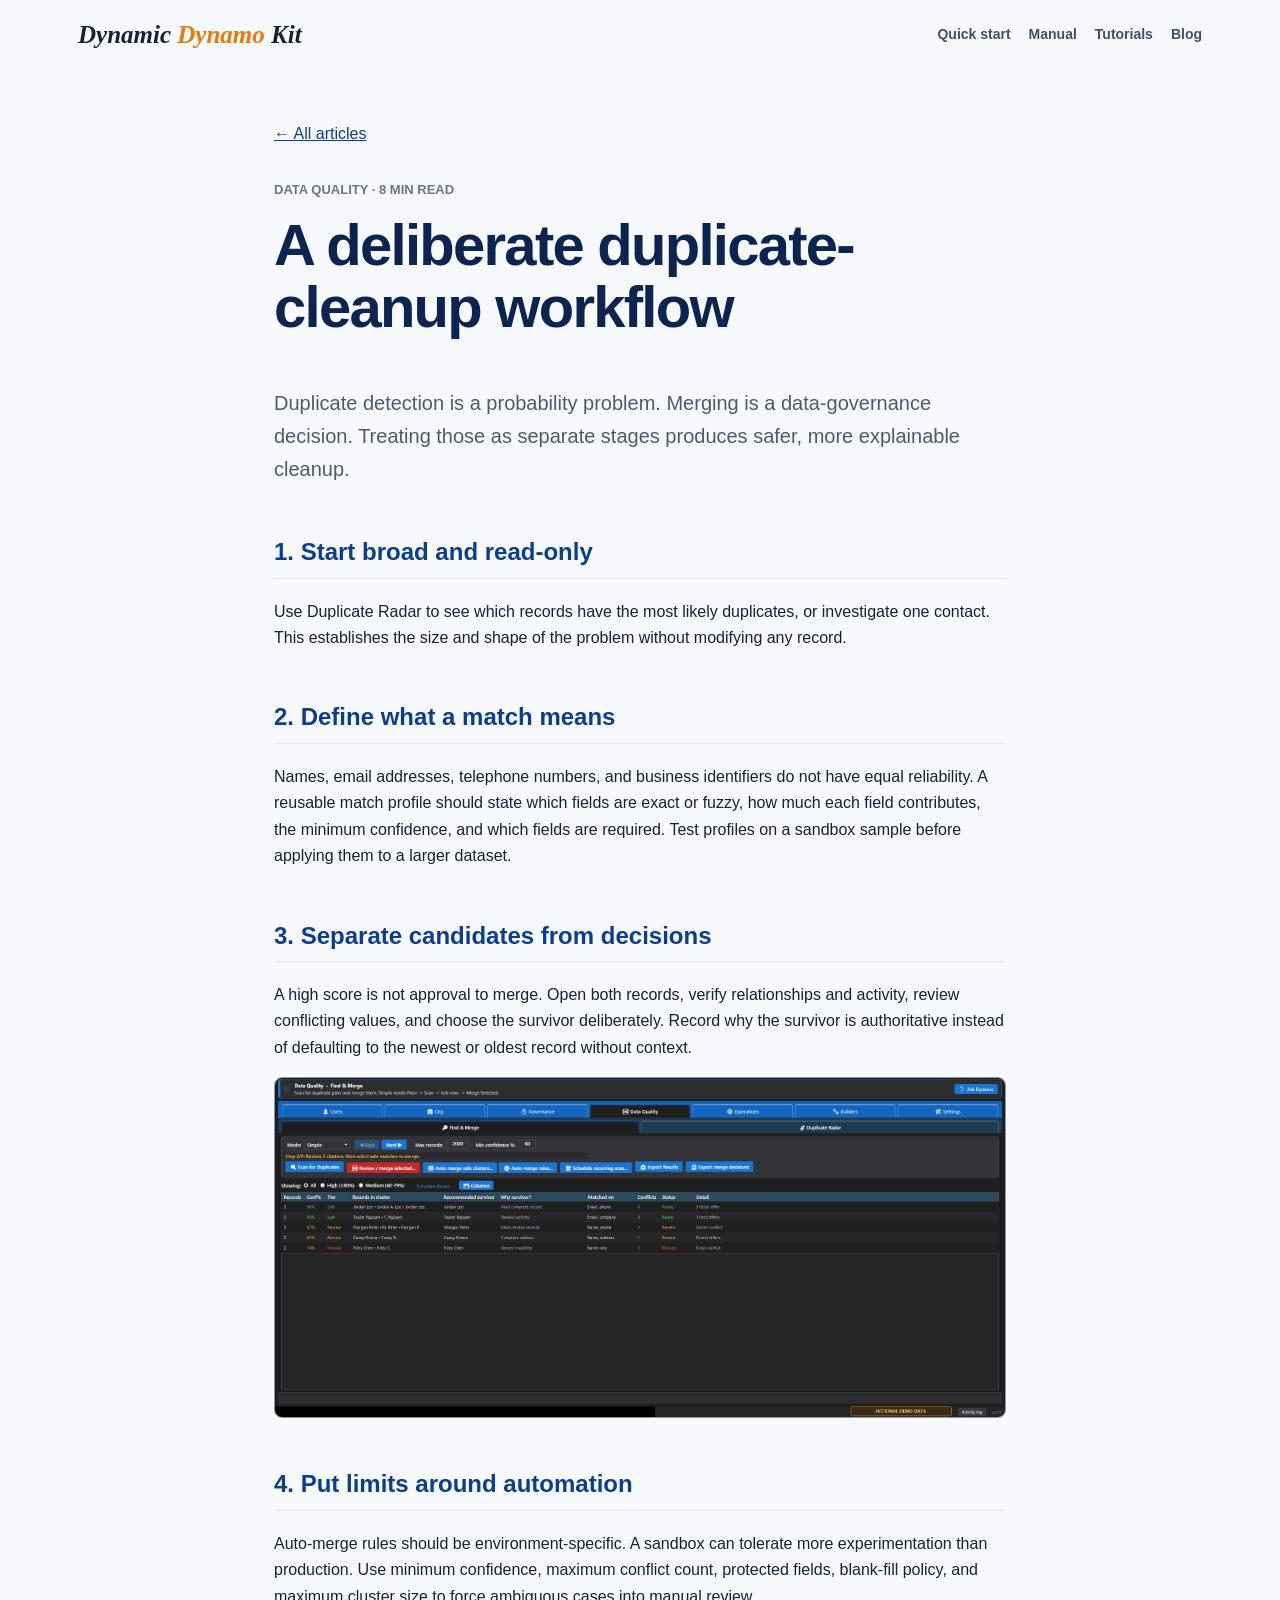
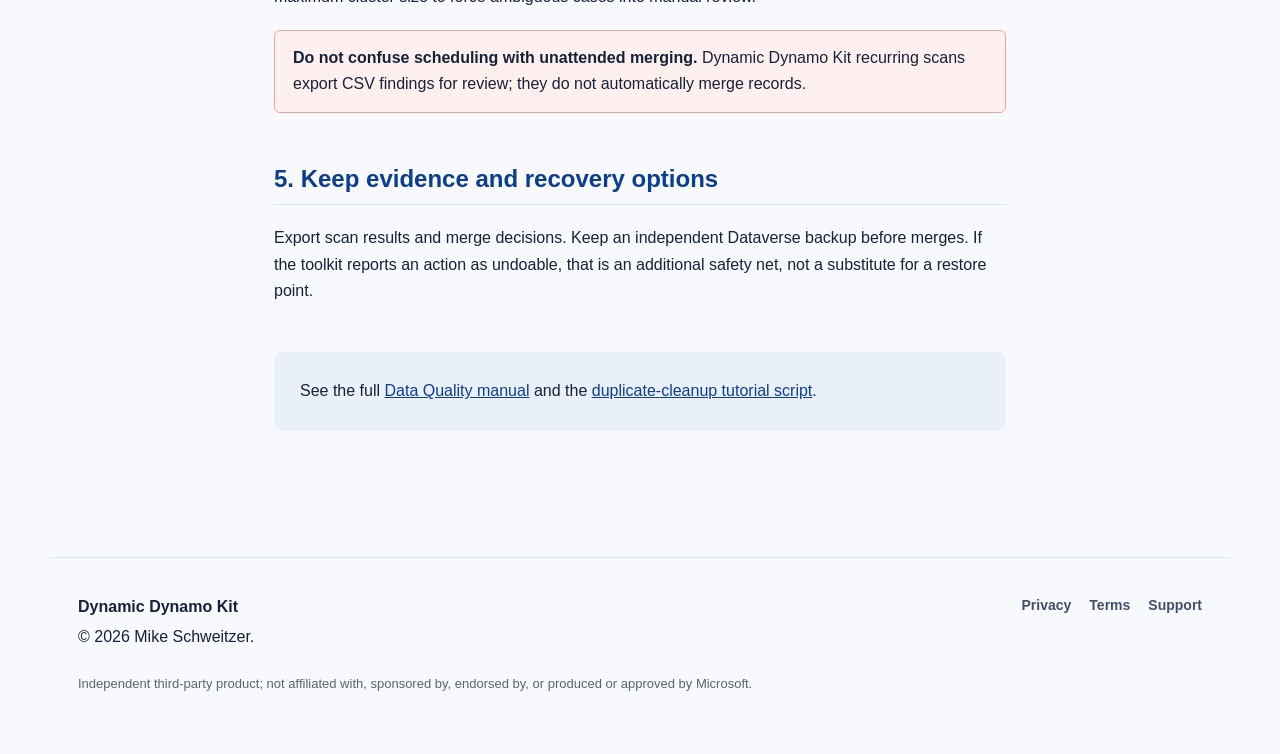
==== blog-duplicate-cleanup.html @ 62514b9b "Launch documentation and tutorial center Co-authored-by: Copilot App <223556219+Copilot@users.norepl" ====
<!DOCTYPE html>
<html lang="en"><head><meta charset="UTF-8"><meta name="viewport" content="width=device-width, initial-scale=1.0">
<meta name="description" content="A deliberate workflow for detecting, reviewing, and merging duplicate Dataverse records.">
<title>A Deliberate Duplicate-Cleanup Workflow - Dynamic Dynamo Kit</title><link rel="stylesheet" href="style.css"></head>
<body class="docs-page"><a class="skip-link" href="#main-content">Skip to main content</a><header class="site-header"><a class="brand" href="index.html">Dynamic <span class="accent">Dynamo</span> Kit</a>
<nav aria-label="Main navigation"><a href="quick-start.html">Quick start</a><a href="user-manual.html">Manual</a><a href="tutorials.html">Tutorials</a><a href="blog.html">Blog</a></nav></header>
<main id="main-content"><article class="article">
  <nav class="article-nav"><a href="blog.html">&larr; All articles</a></nav>
  <p class="article-meta">DATA QUALITY &middot; 8 MIN READ</p>
  <h1>A deliberate duplicate-cleanup workflow</h1>
  <p class="lead">Duplicate detection is a probability problem. Merging is a data-governance
    decision. Treating those as separate stages produces safer, more explainable cleanup.</p>
  <h2>1. Start broad and read-only</h2>
  <p>Use Duplicate Radar to see which records have the most likely duplicates, or investigate one
    contact. This establishes the size and shape of the problem without modifying any record.</p>
  <h2>2. Define what a match means</h2>
  <p>Names, email addresses, telephone numbers, and business identifiers do not have equal
    reliability. A reusable match profile should state which fields are exact or fuzzy, how much
    each field contributes, the minimum confidence, and which fields are required. Test profiles
    on a sandbox sample before applying them to a larger dataset.</p>
  <h2>3. Separate candidates from decisions</h2>
  <p>A high score is not approval to merge. Open both records, verify relationships and activity,
    review conflicting values, and choose the survivor deliberately. Record why the survivor is
    authoritative instead of defaulting to the newest or oldest record without context.</p>
  <img class="doc-image" src="assets/screenshots/03-find-merge.png" alt="Find and Merge candidate review screen">
  <h2>4. Put limits around automation</h2>
  <p>Auto-merge rules should be environment-specific. A sandbox can tolerate more experimentation
    than production. Use minimum confidence, maximum conflict count, protected fields, blank-fill
    policy, and maximum cluster size to force ambiguous cases into manual review.</p>
  <div class="warning"><strong>Do not confuse scheduling with unattended merging.</strong> Dynamic
    Dynamo Kit recurring scans export CSV findings for review; they do not automatically merge records.</div>
  <h2>5. Keep evidence and recovery options</h2>
  <p>Export scan results and merge decisions. Keep an independent Dataverse backup before merges.
    If the toolkit reports an action as undoable, that is an additional safety net, not a substitute
    for a restore point.</p>
  <div class="article-cta">See the full <a href="user-manual.html#data-quality">Data Quality manual</a>
    and the <a href="tutorials.html#duplicates">duplicate-cleanup tutorial script</a>.</div>
</article></main><footer class="site-footer">
  <div><strong>Dynamic Dynamo Kit</strong><p>&copy; 2026 Mike Schweitzer.</p></div>
  <nav aria-label="Legal and support"><a href="privacy-policy.html">Privacy</a><a href="terms-of-use.html">Terms</a><a href="support.html">Support</a></nav>
  <p class="disclaimer">Independent third-party product; not affiliated with, sponsored by, endorsed by, or produced or approved by Microsoft.</p>
</footer></body></html>
---- style.css ----
:root {
  color-scheme: light;
  --ink: #152238;
  --muted: #526176;
  --navy: #0b2450;
  --blue: #0b3d91;
  --orange: #b34d00;
  --orange-bright: #e8790a;
  --paper: #ffffff;
  --canvas: #f7f9fc;
  --line: #dfe5ee;
}
* { box-sizing: border-box; }
html { scroll-behavior: smooth; }
body {
  max-width: 900px;
  margin: 0 auto;
  padding: 32px 24px 80px;
  color: var(--ink);
  background: #fafbfc;
  font: 16px/1.65 -apple-system, BlinkMacSystemFont, "Segoe UI", Roboto, Helvetica, Arial, sans-serif;
}
header:not(.site-header) {
  border-bottom: 3px solid var(--blue);
  padding-bottom: 16px;
  margin-bottom: 28px;
}
header h1 { margin: 0; font: italic 700 28px/1.2 "Palatino Linotype", Georgia, serif; }
header h1 .accent, .brand .accent { color: var(--orange-bright); }
header .tag { margin-top: 4px; color: #5a6472; font-size: 13px; font-style: italic; }
a { color: var(--blue); }
a:focus-visible, button:focus-visible { outline: 3px solid #ffb45b; outline-offset: 3px; }
nav.crumbs { display: flex; flex-wrap: wrap; gap: 8px 18px; margin-bottom: 24px; font-size: 14px; }
nav.crumbs a { text-decoration: none; }
nav.crumbs a:hover { text-decoration: underline; }
h2 { margin-top: 40px; padding-bottom: 6px; border-bottom: 1px solid var(--line); color: var(--blue); }
h3 { color: var(--blue); }
h4 { margin-bottom: 4px; }
code { padding: 1px 5px; border-radius: 3px; background: #eef1f5; font-size: 90%; }
table { width: 100%; margin: 16px 0; border-collapse: collapse; }
table th, table td { padding: 9px 10px; border: 1px solid var(--line); text-align: left; vertical-align: top; font-size: 14px; }
table th { background: #f0f3f7; }
.updated { margin-bottom: 24px; color: #5a6472; font-size: 13px; }
.callout, .warning, .tip {
  margin: 20px 0;
  padding: 14px 18px;
  border: 1px solid #efd3ad;
  border-radius: 6px;
  background: #fff6e8;
}
.warning { border-color: #e3a5a5; background: #fff0f0; }
.tip { border-color: #9fcbb2; background: #edf9f2; }
footer:not(.site-footer) {
  margin-top: 60px;
  padding-top: 16px;
  border-top: 1px solid var(--line);
  color: #5a6472;
  font-size: 13px;
}
ul, ol { padding-left: 24px; }
li + li { margin-top: 6px; }

.landing { max-width: none; margin: 0; padding: 0; color: var(--ink); background: var(--canvas); }
.site-header {
  display: flex;
  justify-content: space-between;
  align-items: center;
  gap: 24px;
  max-width: 1180px;
  margin: 0 auto;
  padding: 22px 28px;
}
.brand { color: var(--ink); font: italic 700 25px/1 "Palatino Linotype", Georgia, serif; text-decoration: none; }
.site-header nav, .site-footer nav { display: flex; flex-wrap: wrap; gap: 18px; }
.site-header nav a, .site-footer nav a { color: #40506a; font-size: 14px; font-weight: 700; text-decoration: none; }
.site-header nav a:hover, .site-footer nav a:hover { color: var(--blue); }
.hero { max-width: 920px; margin: 0 auto; padding: 94px 28px 84px; text-align: center; }
.eyebrow { margin: 0 0 12px; color: var(--orange); font-size: 13px; font-weight: 800; letter-spacing: .12em; text-transform: uppercase; }
.hero h1 { max-width: 860px; margin: 0 auto; color: var(--navy); font-size: clamp(42px, 7vw, 74px); line-height: 1.02; letter-spacing: -.04em; }
.hero-copy { max-width: 740px; margin: 28px auto 0; color: #4c5b70; font-size: 20px; line-height: 1.65; }
.hero-actions { display: flex; justify-content: center; flex-wrap: wrap; gap: 12px; margin-top: 32px; }
.button { display: inline-block; padding: 12px 22px; border: 1px solid var(--blue); border-radius: 7px; font-weight: 700; text-decoration: none; }
.button.primary { color: #fff; background: var(--blue); }
.button.primary:hover { background: #082d6b; }
.button.secondary { color: var(--blue); background: #fff; }
.availability { margin: 18px 0 0; color: #5a6472; font-size: 14px; }
.section { max-width: 1180px; margin: 0 auto; padding: 76px 28px; }
.section > h2, .privacy-band h2, .support-band h2, .requirements h2, .screenshot-feature h2 {
  max-width: 740px; margin: 0 0 36px; padding: 0; border: 0; color: var(--navy);
  font-size: clamp(30px, 4vw, 44px); line-height: 1.15;
}
.card-grid, .pricing-grid { display: grid; grid-template-columns: repeat(2, minmax(0, 1fr)); gap: 18px; }
.card-grid.three { grid-template-columns: repeat(3, minmax(0, 1fr)); }
.card, .price-card, .article-card, .tutorial-card {
  padding: 28px; border: 1px solid var(--line); border-radius: 12px; background: var(--paper);
  box-shadow: 0 8px 30px rgba(27,45,78,.05);
}
.card h3, .price-card h3, .article-card h2, .tutorial-card h2 { margin: 0 0 10px; color: var(--blue); }
.card p, .price-card p { color: #556277; }
.card-kicker { color: var(--orange); font-size: 12px; font-weight: 800; letter-spacing: .08em; text-transform: uppercase; }
.text-link { font-weight: 700; text-decoration: none; }
.text-link:hover { text-decoration: underline; }
.privacy-band, .support-band, .screenshot-feature {
  display: grid; grid-template-columns: 1fr 1fr; align-items: center; gap: 50px;
  max-width: 1124px; margin: 30px auto; padding: 52px 38px; border-radius: 14px;
}
.privacy-band { color: #d9e5f8; background: var(--navy); }
.privacy-band h2 { margin: 0; color: #fff; }
.privacy-band .eyebrow { color: #ffb45b; }
.privacy-band > p { margin: 0; font-size: 17px; }
.privacy-band a { color: #ffb45b; }
.support-band { background: #fff6e8; }
.support-band h2 { margin: 0; }
.support-band > p { margin: 0; color: #544738; }
.screenshot-feature { background: #eaf0fa; }
.screenshot-feature h2 { margin-bottom: 18px; }
.screenshot-feature img, .doc-image { display: block; width: 100%; height: auto; border: 1px solid #8996aa; border-radius: 8px; }
.pricing-grid { grid-template-columns: repeat(4, minmax(0, 1fr)); }
.price-card { position: relative; }
.price-card.featured { border: 2px solid var(--orange-bright); }
.badge { position: absolute; top: -14px; left: 20px; margin: 0; padding: 4px 10px; border-radius: 999px; color: #fff !important; background: var(--orange); font-size: 11px; font-weight: 800; letter-spacing: .06em; text-transform: uppercase; }
.price { color: var(--ink) !important; font-size: 28px; font-weight: 800; }
.price span { color: #5a6472; font-size: 14px; font-weight: 500; }
.trial-note { color: #5a6472; text-align: center; }
.requirements { display: grid; grid-template-columns: 1fr 1fr; gap: 50px; align-items: center; }
.requirements h2 { margin: 0; }
.requirements ul { margin: 0; }
.site-footer {
  display: grid; grid-template-columns: 1fr auto; gap: 18px 40px; max-width: 1180px;
  margin: 36px auto 0; padding: 36px 28px 60px; border-top: 1px solid var(--line);
}
.site-footer p { margin: 4px 0 0; }
.disclaimer { grid-column: 1 / -1; max-width: 820px; color: #5a6472; font-size: 13px; }

.docs-page { max-width: none; margin: 0; padding: 0; background: var(--canvas); }
.docs-shell { display: grid; grid-template-columns: 250px minmax(0, 860px); gap: 46px; max-width: 1180px; margin: 0 auto; padding: 46px 28px 80px; }
.docs-nav { position: sticky; top: 20px; align-self: start; padding: 20px; border: 1px solid var(--line); border-radius: 10px; background: #fff; }
.docs-nav strong { display: block; margin-bottom: 10px; color: var(--navy); }
.docs-nav a { display: block; padding: 5px 0; color: #40506a; text-decoration: none; }
.docs-nav a:hover { color: var(--blue); text-decoration: underline; }
.docs-content { min-width: 0; }
.docs-content > h1, .article > h1 { margin-top: 0; color: var(--navy); font-size: clamp(38px, 6vw, 58px); line-height: 1.08; letter-spacing: -.03em; }
.lead { color: #4c5b70; font-size: 20px; }
.step-list { counter-reset: steps; padding: 0; list-style: none; }
.step-list > li { position: relative; min-height: 58px; margin: 22px 0; padding-left: 66px; }
.step-list > li::before { counter-increment: steps; content: counter(steps); position: absolute; left: 0; top: 0; display: grid; width: 44px; height: 44px; place-items: center; border-radius: 50%; color: #fff; background: var(--blue); font-weight: 800; }
.feature-table td:first-child { min-width: 145px; font-weight: 700; }
.tier { display: inline-block; padding: 2px 8px; border-radius: 999px; background: #eaf0fa; color: var(--blue); font-size: 12px; font-weight: 800; }
.tier.pro { color: #7b3500; background: #fff0dc; }
.article-list, .tutorial-grid { display: grid; grid-template-columns: repeat(2, minmax(0, 1fr)); gap: 20px; }
.article-card h2, .tutorial-card h2 { font-size: 23px; }
.article-card p, .tutorial-card p { color: var(--muted); }
.article-meta { color: #6a7586; font-size: 13px; font-weight: 700; }
.article { max-width: 780px; margin: 0 auto; padding: 52px 24px 90px; }
.article h2 { margin-top: 46px; }
.article-nav { margin-bottom: 32px; }
.article-cta { margin-top: 48px; padding: 26px; border-radius: 10px; background: #eaf0fa; }
video { width: 100%; border-radius: 10px; background: #111; }
.script { margin: 18px 0; padding: 18px; border: 1px solid var(--line); border-radius: 8px; background: #fff; }
.script summary { cursor: pointer; color: var(--blue); font-weight: 800; }
.table-scroll { max-width: 100%; overflow-x: auto; }
.table-scroll table { min-width: 680px; }
.skip-link {
  position: fixed; z-index: 100; top: 10px; left: 10px; padding: 10px 14px;
  color: #fff; background: var(--navy); border-radius: 5px; transform: translateY(-160%);
}
.skip-link:focus { transform: translateY(0); }

@media (max-width: 900px) {
  .site-header { align-items: flex-start; flex-direction: column; }
  .hero { padding-top: 70px; }
  .pricing-grid, .card-grid.three { grid-template-columns: repeat(2, minmax(0, 1fr)); }
  .privacy-band, .support-band, .requirements, .screenshot-feature { grid-template-columns: 1fr; gap: 24px; border-radius: 0; }
  .docs-shell { grid-template-columns: 1fr; }
  .docs-nav { position: static; }
}
@media (max-width: 620px) {
  body { padding-inline: 18px; }
  .landing, .docs-page { padding: 0; }
  .site-header nav { gap: 10px 14px; }
  .hero { padding: 58px 20px 60px; }
  .section { padding: 56px 20px; }
  .card-grid, .card-grid.three, .pricing-grid, .article-list, .tutorial-grid { grid-template-columns: 1fr; }
  .site-footer { grid-template-columns: 1fr; padding-inline: 20px; }
  .site-footer nav { flex-direction: column; gap: 8px; }
  .docs-shell { padding: 34px 18px 60px; }
}
@media (prefers-reduced-motion: reduce) {
  html { scroll-behavior: auto; }
}
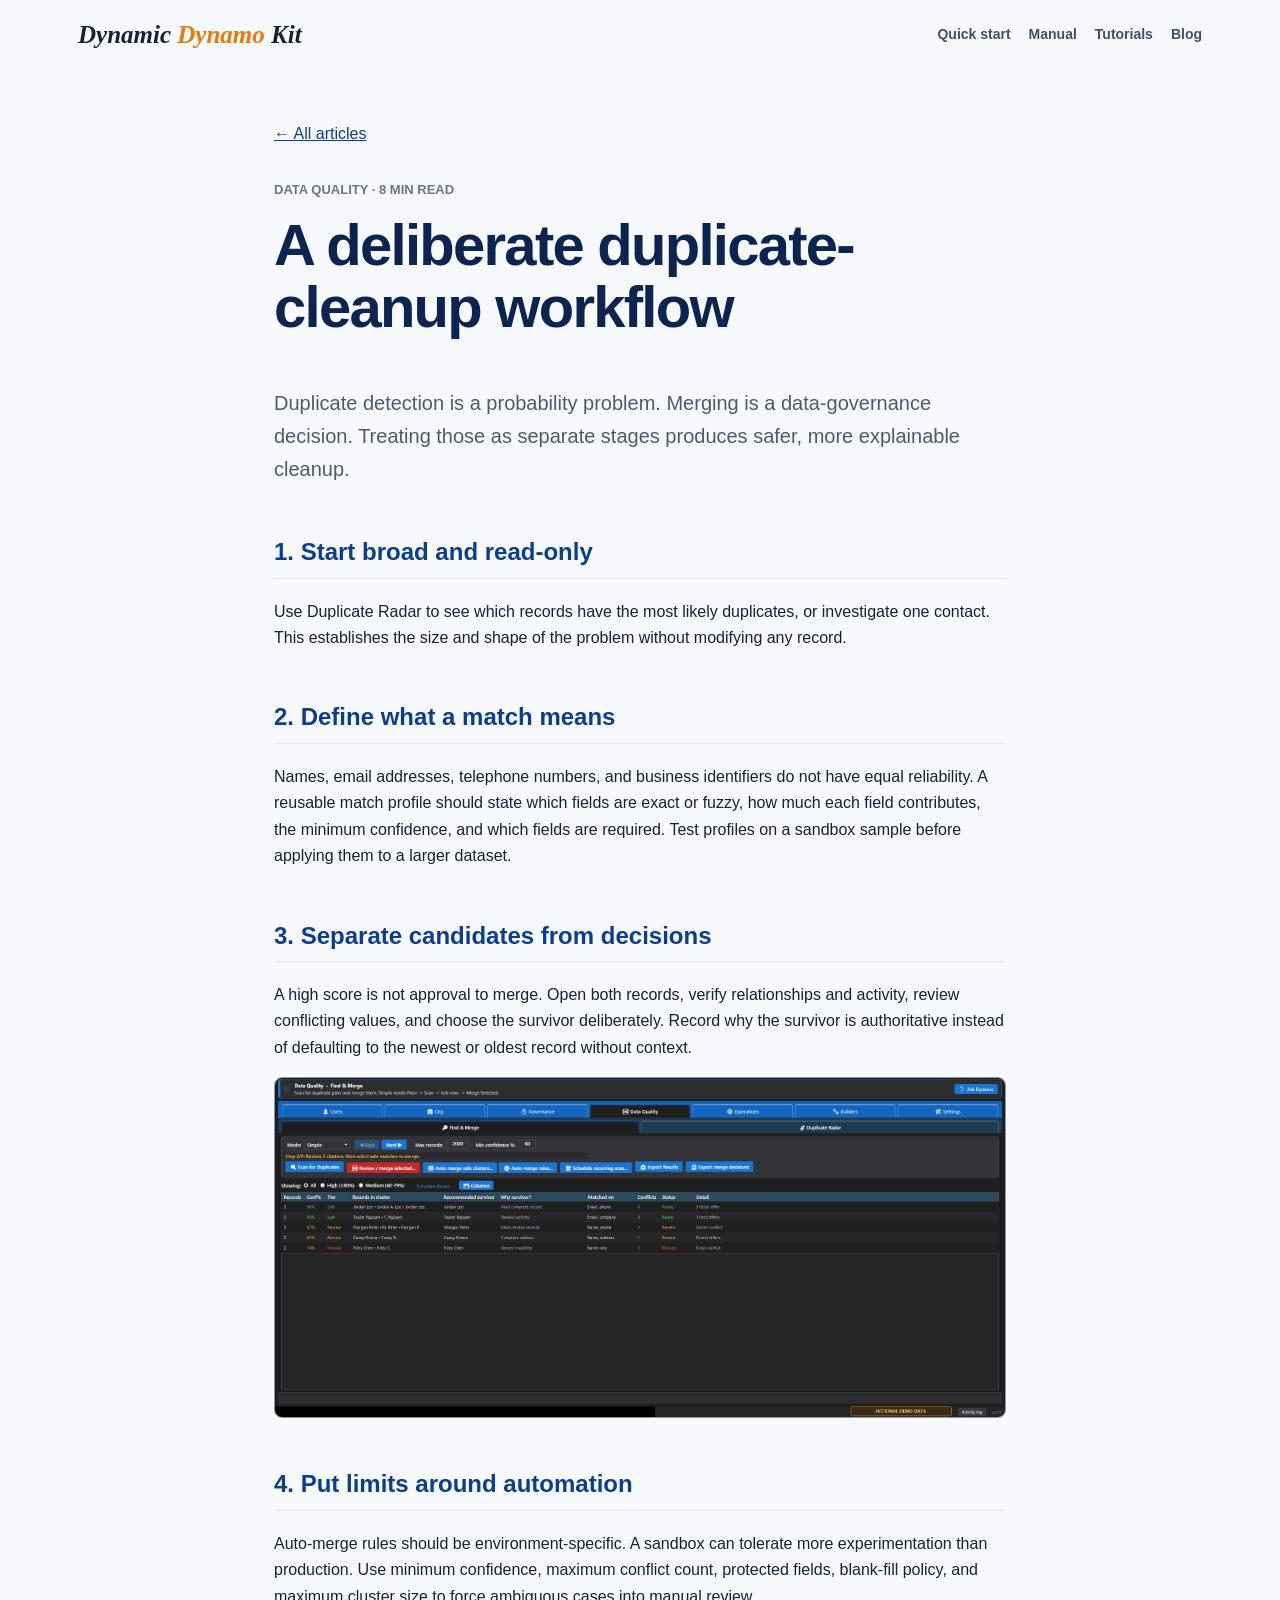
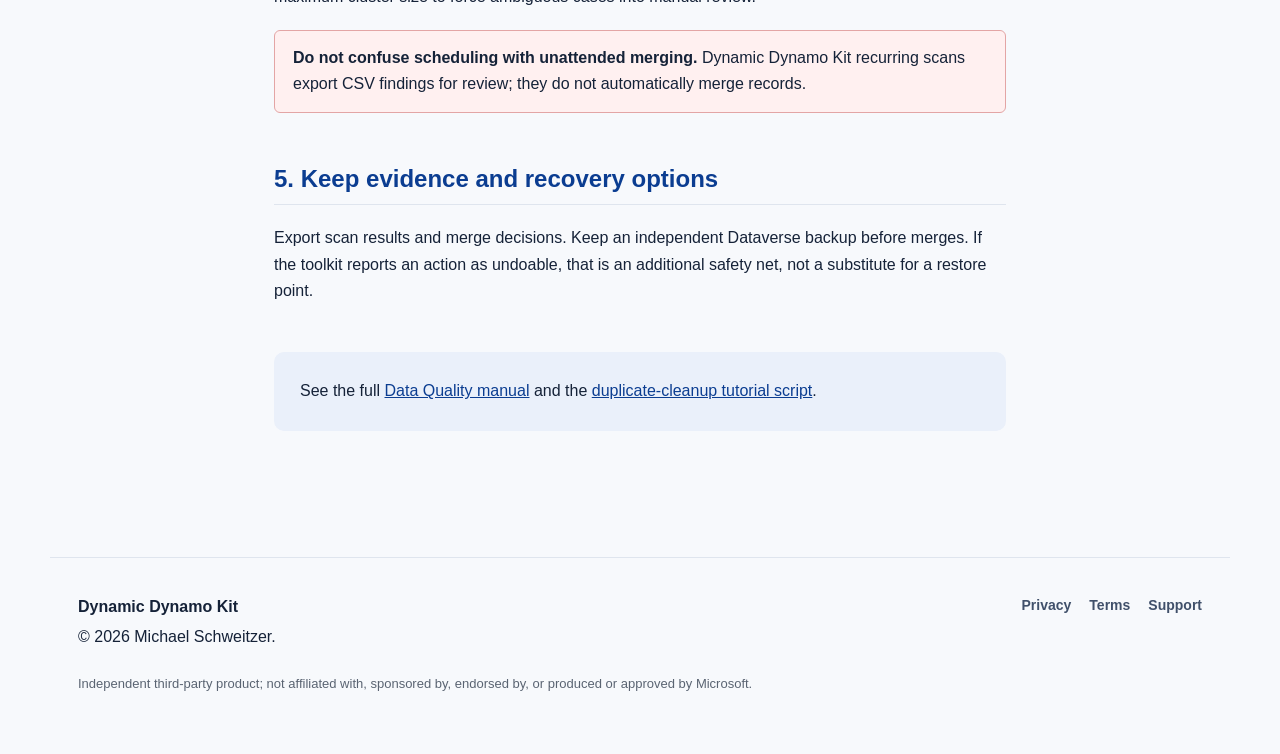
==== commit e9647703: "Add fictional demo data to screenshots and videos Update screenshots and tutorial media with clearly" ====
--- a/blog-duplicate-cleanup.html
+++ b/blog-duplicate-cleanup.html
@@ -36,7 +36,7 @@
   <div class="article-cta">See the full <a href="user-manual.html#data-quality">Data Quality manual</a>
     and the <a href="tutorials.html#duplicates">duplicate-cleanup tutorial script</a>.</div>
 </article></main><footer class="site-footer">
-  <div><strong>Dynamic Dynamo Kit</strong><p>&copy; 2026 Mike Schweitzer.</p></div>
+  <div><strong>Dynamic Dynamo Kit</strong><p>&copy; 2026 Michael Schweitzer.</p></div>
   <nav aria-label="Legal and support"><a href="privacy-policy.html">Privacy</a><a href="terms-of-use.html">Terms</a><a href="support.html">Support</a></nav>
   <p class="disclaimer">Independent third-party product; not affiliated with, sponsored by, endorsed by, or produced or approved by Microsoft.</p>
 </footer></body></html>
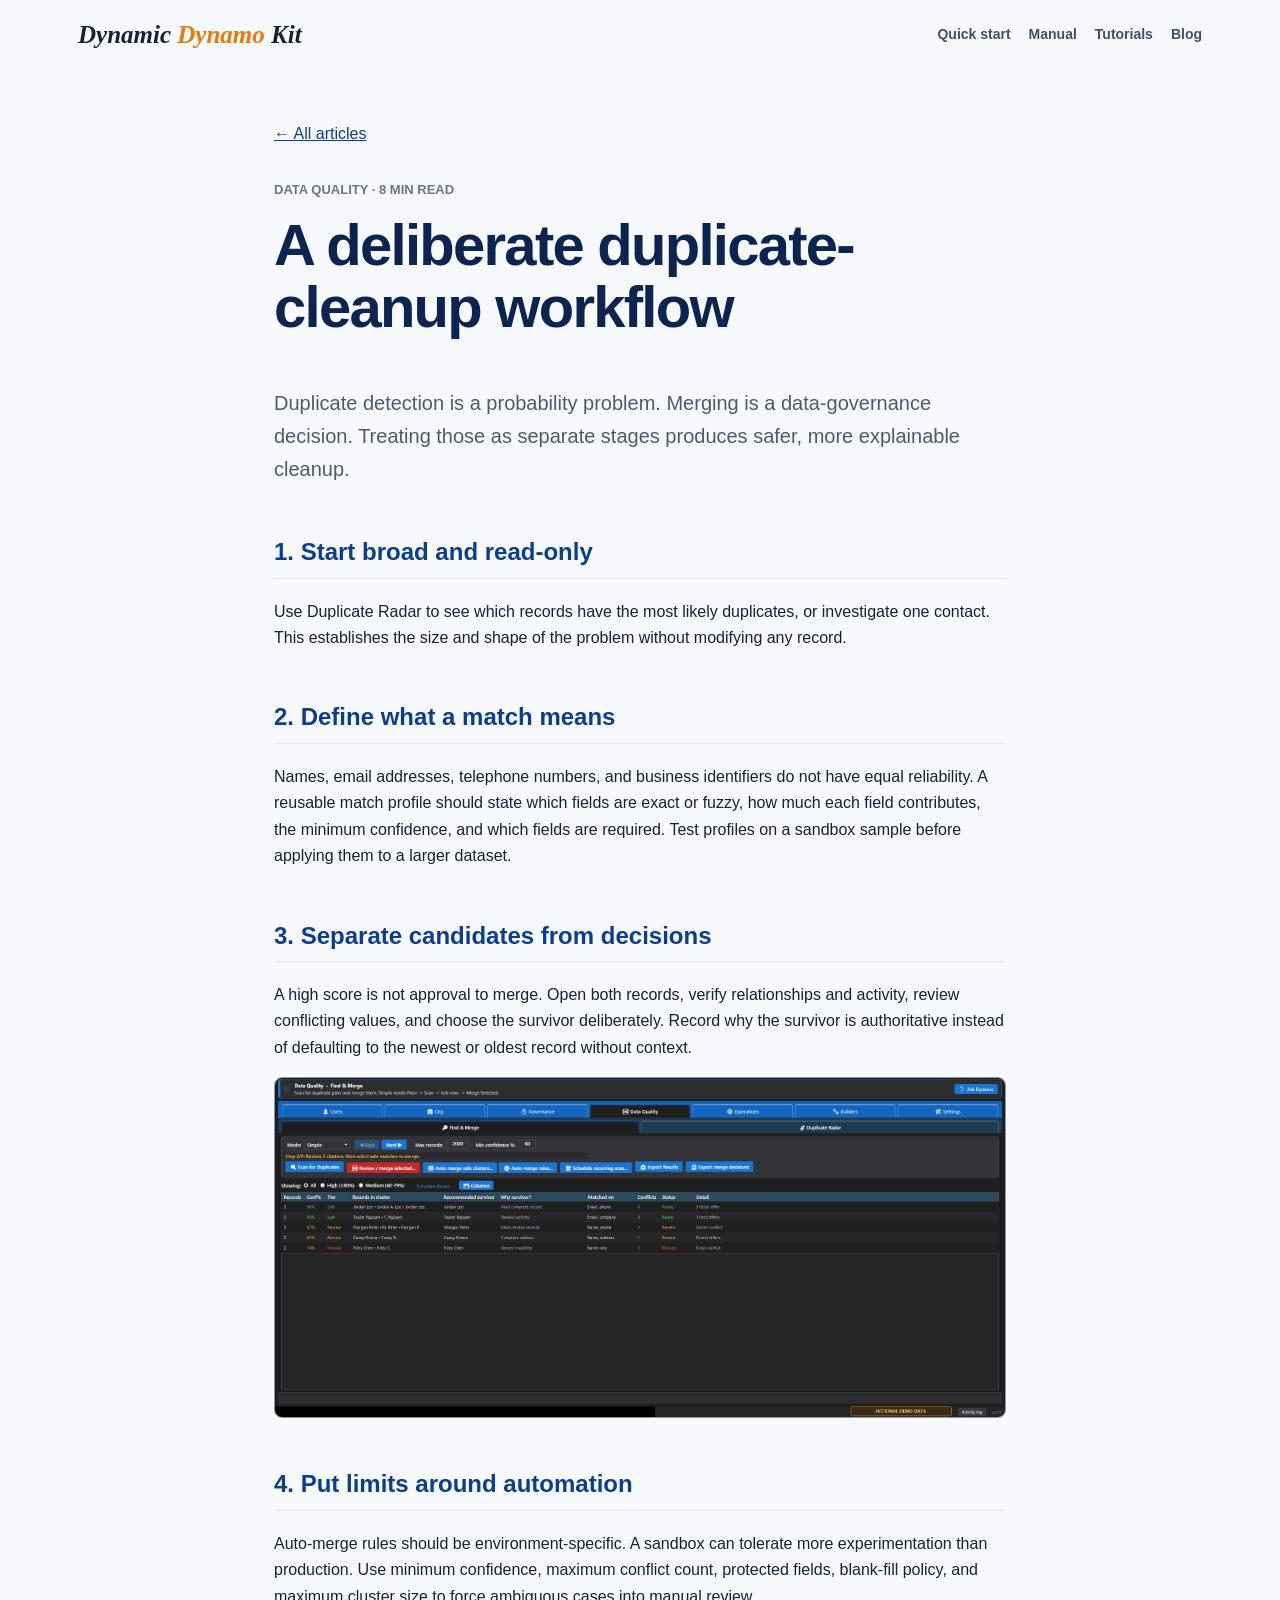
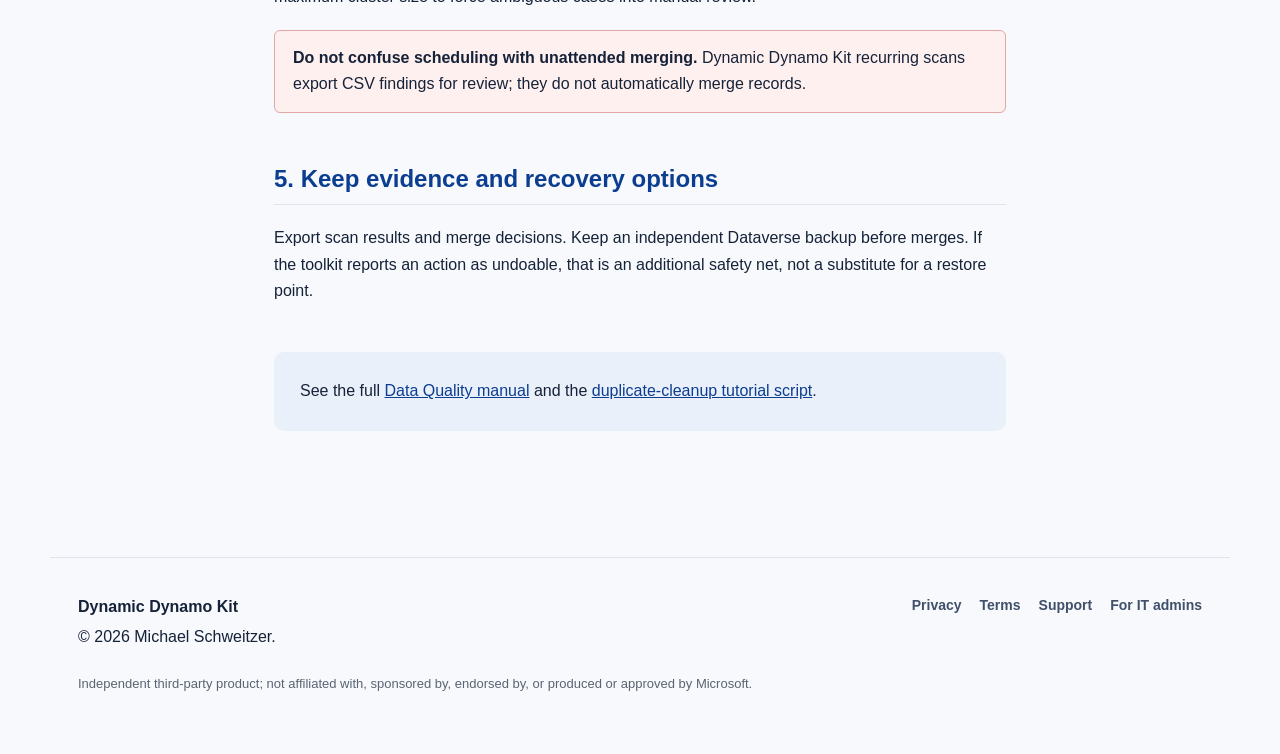
==== commit b35217df: "Add For IT admins page (Intune/winget deployment) and footer links Co-authored-by: Copilot App <2235" ====
--- a/blog-duplicate-cleanup.html
+++ b/blog-duplicate-cleanup.html
@@ -37,6 +37,6 @@
     and the <a href="tutorials.html#duplicates">duplicate-cleanup tutorial script</a>.</div>
 </article></main><footer class="site-footer">
   <div><strong>Dynamic Dynamo Kit</strong><p>&copy; 2026 Michael Schweitzer.</p></div>
-  <nav aria-label="Legal and support"><a href="privacy-policy.html">Privacy</a><a href="terms-of-use.html">Terms</a><a href="support.html">Support</a></nav>
+  <nav aria-label="Legal and support"><a href="privacy-policy.html">Privacy</a><a href="terms-of-use.html">Terms</a><a href="support.html">Support</a><a href="it-admins.html">For IT admins</a></nav>
   <p class="disclaimer">Independent third-party product; not affiliated with, sponsored by, endorsed by, or produced or approved by Microsoft.</p>
 </footer></body></html>
